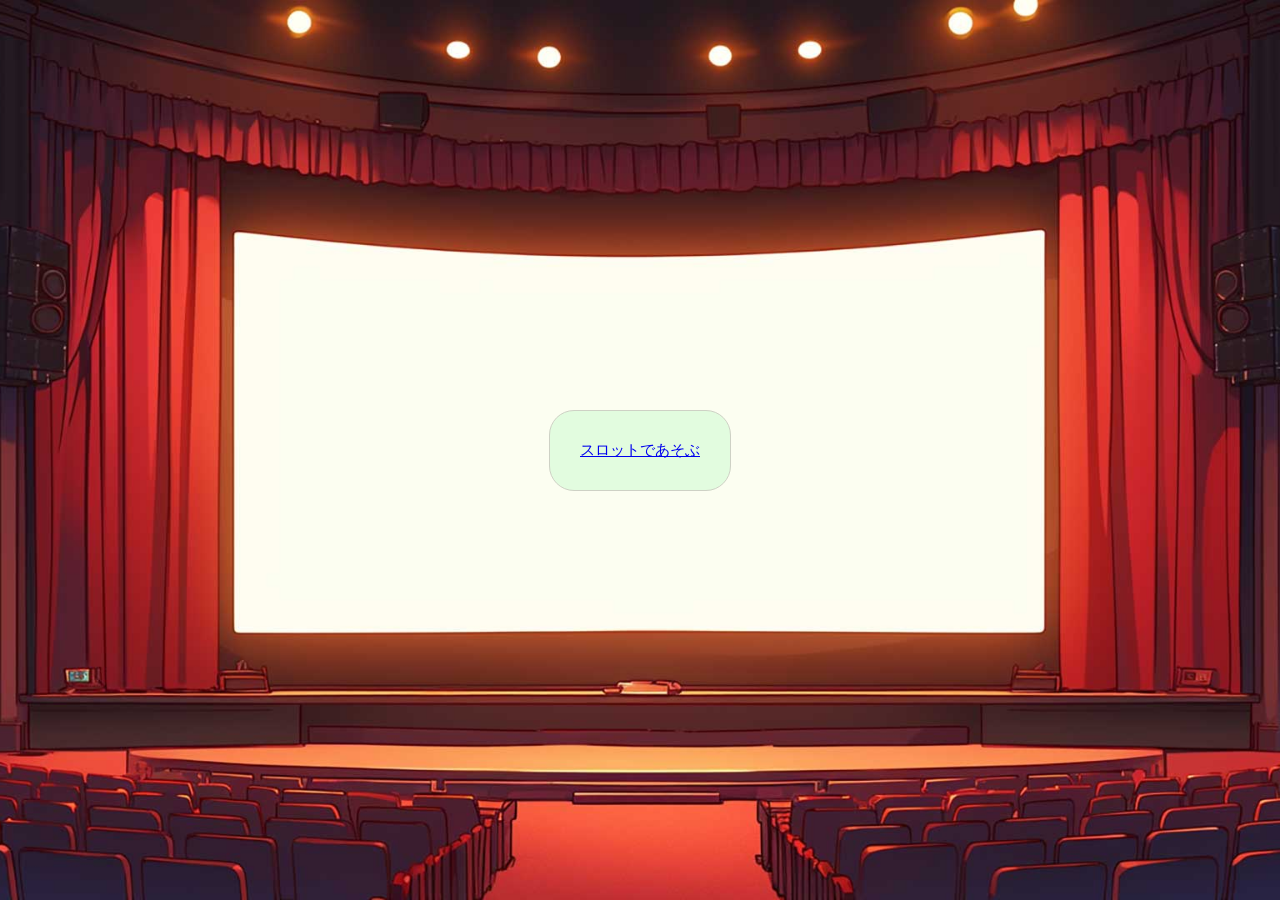
==== index.html @ a9aa6208 "first commit" ====
<!DOCTYPE html>
<html lang="ja">
<head>
    <!-- Google Tag Manager -->
<script>(function(w,d,s,l,i){w[l]=w[l]||[];w[l].push({'gtm.start':
new Date().getTime(),event:'gtm.js'});var f=d.getElementsByTagName(s)[0],
j=d.createElement(s),dl=l!='dataLayer'?'&l='+l:'';j.async=true;j.src=
'https://www.googletagmanager.com/gtm.js?id='+i+dl;f.parentNode.insertBefore(j,f);
})(window,document,'script','dataLayer','GTM-WR4QFQLT');</script>
<!-- End Google Tag Manager -->

<meta charset="UTF-8">
<meta name="author" content="MsR">
<title>イライラパラダイス</title>
<link rel="stylesheet" href="styles.css">
</head>
<body>
    <a href="スロット.html" class="slot">スロットであそぶ</button>

</body>
---- styles.css ----
body{
    background-image:url("背景画像.jpg") ;
    background-position: center;
    background-repeat: no-repeat;
    background-size: cover;
    height: 100%;
    margin: 0;
    min-height: 100dvh;
    display:flex;
    justify-content: center;
    align-items: center;
}


.slot{
    font-size: 15px;
    font-family:"游明朝" ;
    padding:30px 30px;
    border: 1px solid #ced1c5;
    background-color:rgba(8, 231, 64, 0.1);
    border-radius: 25px;
    transition: 0.3s;
}
.slot:hover{
    background-color: aqua;
}
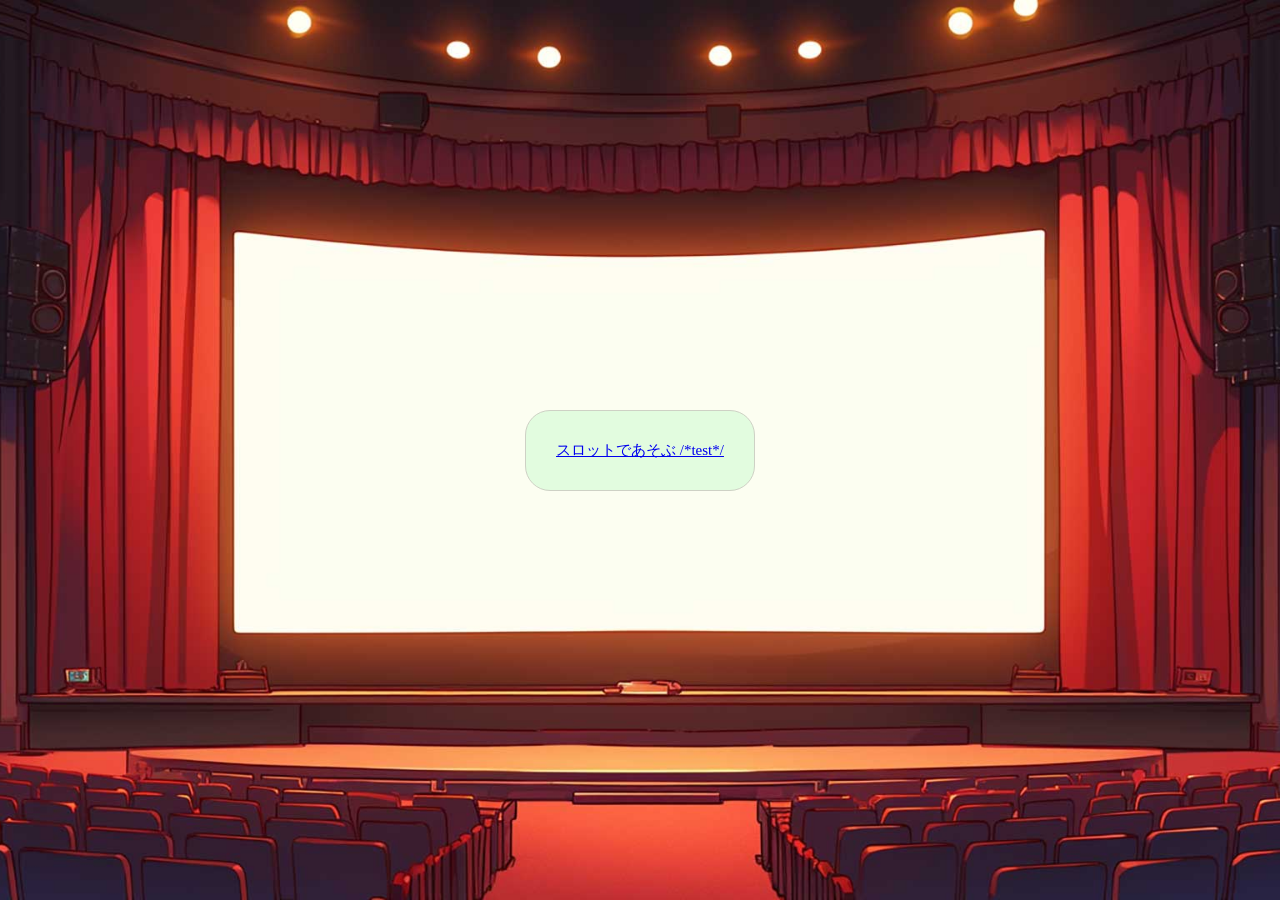
==== commit 492a767b: "Update index.html update" ====
--- a/index.html
+++ b/index.html
@@ -16,6 +16,7 @@
 </head>
 <body>
     <a href="スロット.html" class="slot">スロットであそぶ</button>
+        /*test*/
 
 </body>
 
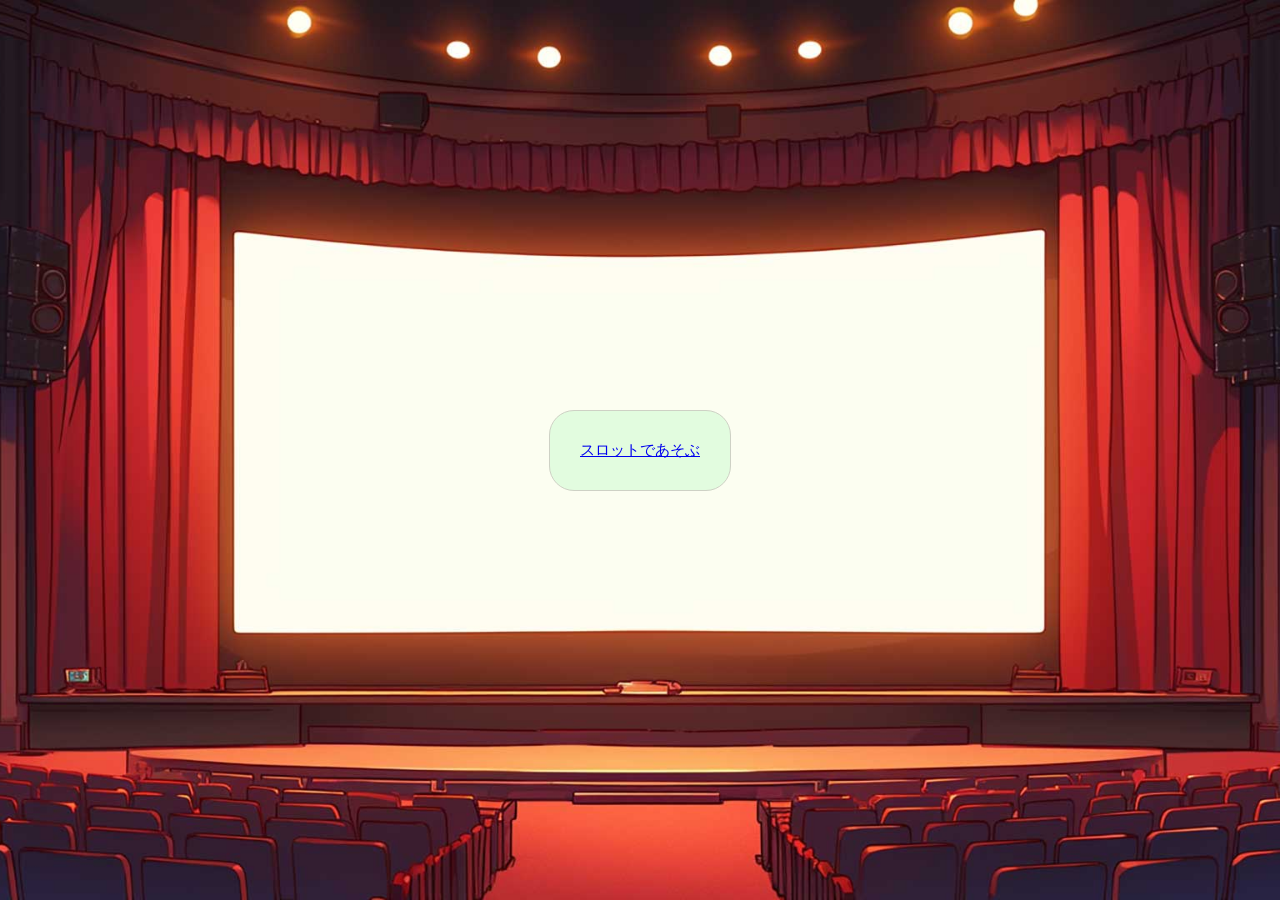
==== commit 1c9c1a04: "touch" ====
--- a/index.html
+++ b/index.html
@@ -16,7 +16,6 @@
 </head>
 <body>
     <a href="スロット.html" class="slot">スロットであそぶ</button>
-        /*test*/
 
 </body>
 
